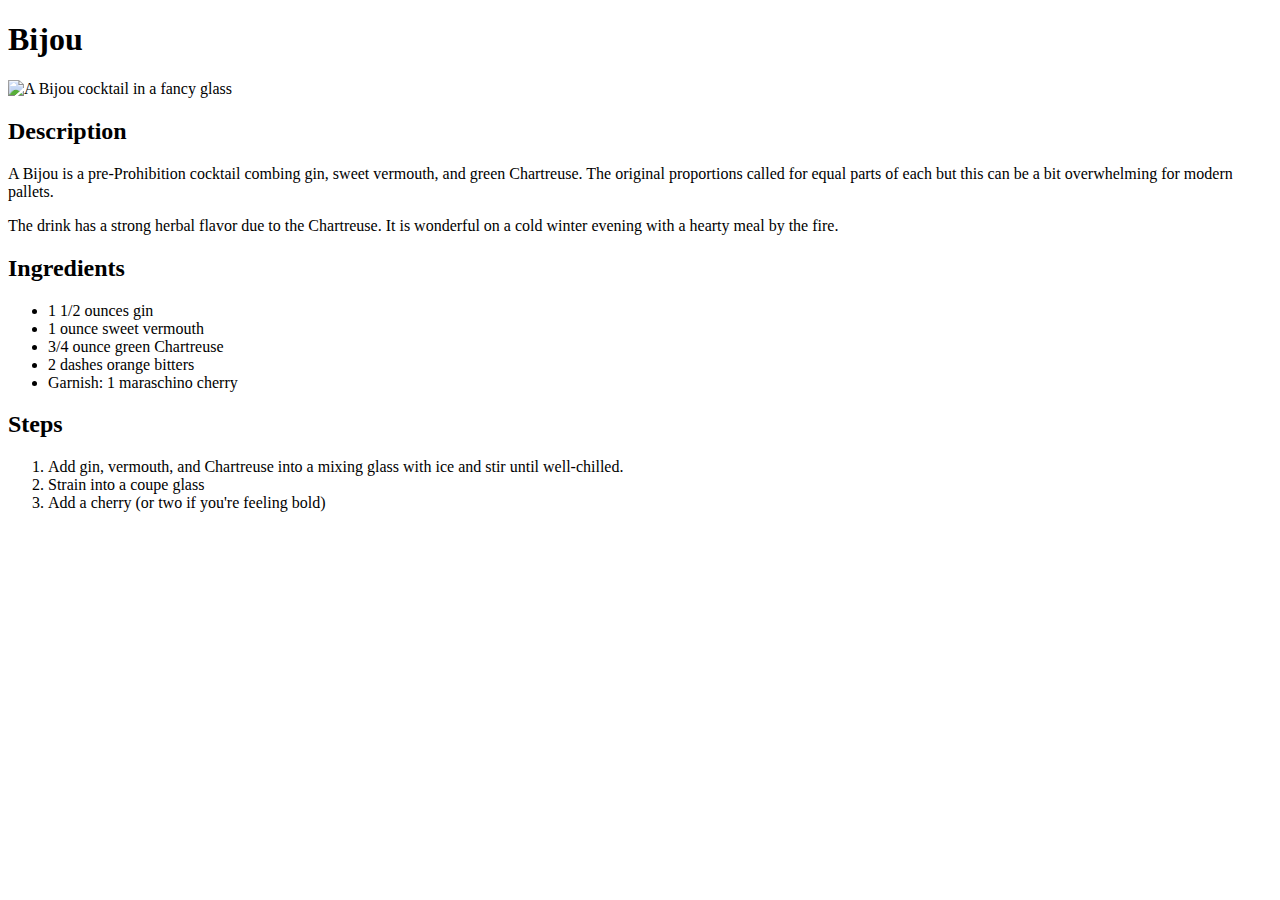
==== recipes/bijou.html @ 68fe770f "Create bijou recipe and link to homepage" ====
<!DOCTYPE html>
<html lang="en">
    <head>
        <meta charset="UTF-8">
        <title>Bijou</title>
    </head>
    <body>
        <h1>Bijou</h1>
        <img src="../img/bijou.jpg", alt="A Bijou cocktail in a fancy glass">
        <h2>Description</h2>
        <p>
            A Bijou is a pre-Prohibition cocktail combing gin, sweet vermouth, and 
            green Chartreuse.  The original proportions called for equal parts of 
            each but this can be a bit overwhelming for modern pallets.
        </p>
        <p>
            The drink has a strong herbal flavor due to the Chartreuse.  It is wonderful
            on a cold winter evening with a hearty meal by the fire.
        </p>
        <h2>Ingredients</h2>
        <ul>
            <li>1 1/2 ounces gin</li>
            <li>1 ounce sweet vermouth</li>
            <li>3/4 ounce green Chartreuse</li>
            <li>2 dashes orange bitters</li>
            <li>Garnish: 1 maraschino cherry</li>
        </ul>
        <h2>Steps</h2>
        <ol>
            <li>Add gin, vermouth, and Chartreuse into a mixing glass with ice and stir until well-chilled.</li>
            <li>Strain into a coupe glass</li>
            <li>Add a cherry (or two if you're feeling bold)</li>
        </ol>
        
    </body>
</html>
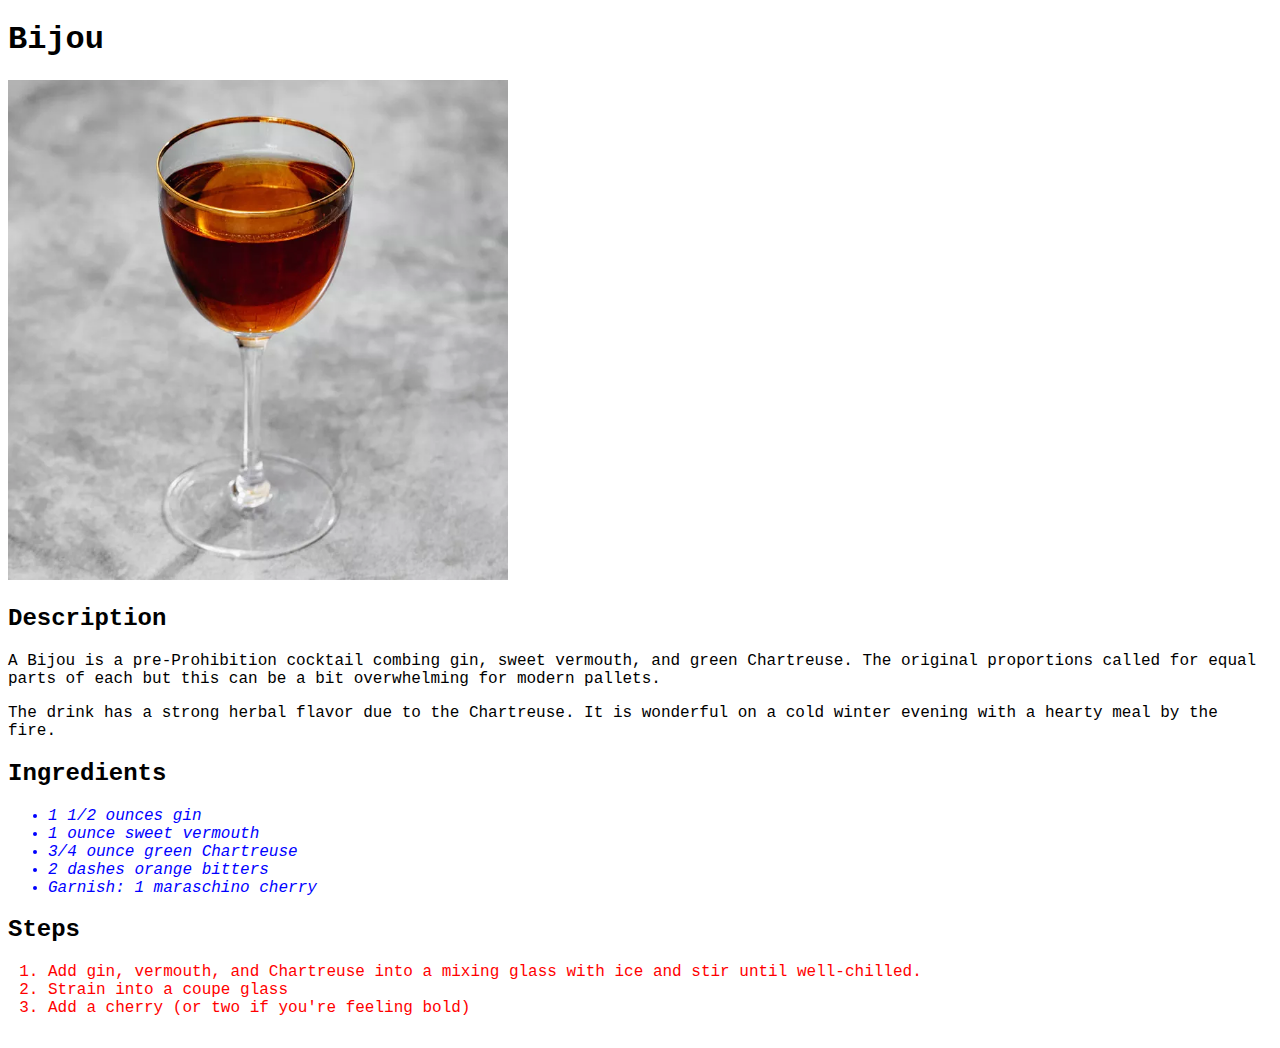
==== commit 0adb78d6: "add basic css" ====
--- a/recipes/bijou.html
+++ b/recipes/bijou.html
@@ -3,6 +3,7 @@
     <head>
         <meta charset="UTF-8">
         <title>Bijou</title>
+        <link rel="stylesheet", href="../style.css"/>
     </head>
     <body>
         <h1>Bijou</h1>
@@ -18,7 +19,7 @@
             on a cold winter evening with a hearty meal by the fire.
         </p>
         <h2>Ingredients</h2>
-        <ul>
+        <ul class="ingredients"">
             <li>1 1/2 ounces gin</li>
             <li>1 ounce sweet vermouth</li>
             <li>3/4 ounce green Chartreuse</li>
--- a/style.css
+++ b/style.css
@@ -0,0 +1,25 @@
+body {
+  font-family:Monaco, monospace
+}
+
+ul {
+    font-size: 16px;
+    color: rgb(0,0,255)
+}
+
+.ingredients {
+    font-style: italic;
+}
+
+.description {
+    background-color: bisque;
+}
+
+ol li  {
+  color:red  
+}
+
+img {
+    width: 500px;
+    height: auto;
+}